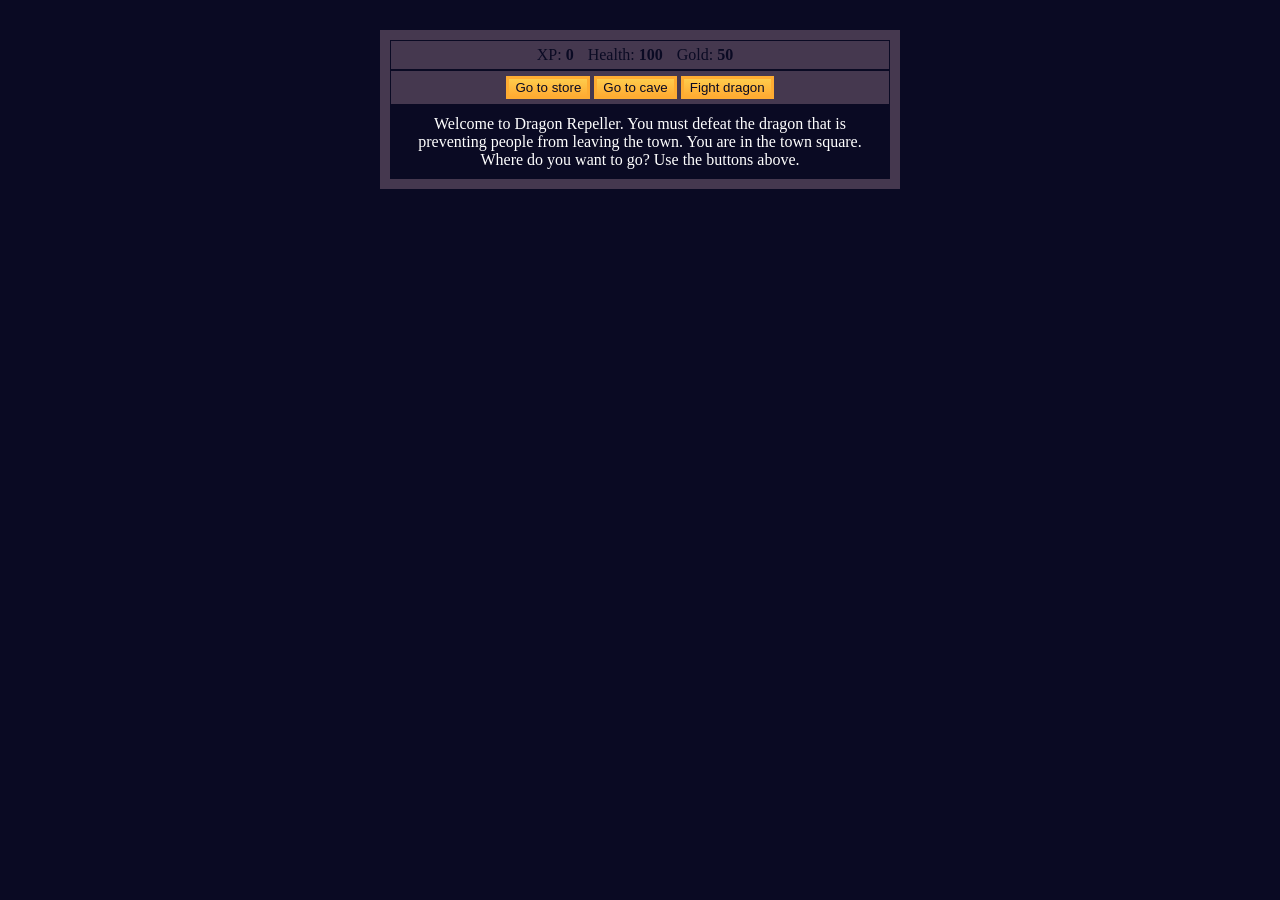
==== index.html @ 041bfd51 "refactor: clean up codebase" ====
<!DOCTYPE html>
<html lang="en">
  <head>
    <meta charset="utf-8">
    <link rel="stylesheet" href="css/style.css">
    <link rel="icon" type="image/png" href="images/controllericon.png"/>
    <title>RPG - Dragon Repeller</title>
  </head>
  <body>
    <div id="game">
      <div id="stats">
        <span class="stat">XP: <strong><span id="xpText">0</span></strong></span>
        <span class="stat">Health: <strong><span id="healthText">100</span></strong></span>
        <span class="stat">Gold: <strong><span id="goldText">50</span></strong></span>
      </div>
      <div id="controls">
        <button id="button1">Go to store</button>
        <button id="button2">Go to cave</button>
        <button id="button3">Fight dragon</button>
      </div>
      <div id="monsterStats">
        <span class="stat">Monster Name: <strong><span id="monsterName"></span></strong></span>
        <span class="stat">Health: <strong><span id="monsterHealth"></span></strong></span>
      </div>
      <div id="text">
        Welcome to Dragon Repeller. You must defeat the dragon that is preventing people from leaving the town. You are in the town square. Where do you want to go? Use the buttons above.
      </div>
    </div>
    <script src="js/script.js"></script>
  </body>
</html>
---- css/style.css ----
body {
  background-color: #0a0a23;
  text-align: center;
  background-image: url('https://wallpapercave.com/wp/wp9133884.jpg');
  background-size: cover;
  background-position: center top;
  background-repeat: no-repeat;
  overflow: hidden;
}

#text {
  background-color: #0a0a23;
  color: #ffffff;
  padding: 10px;
}

#game {
  max-width: 500px;
  max-height: 400px;
  background-color: #45384f;
  color: #ffffff;
  margin: 30px auto 0px;
  padding: 10px;
}

#controls,
#stats {
  border: 1px solid #0a0a23;
  padding: 5px;
  color: #0a0a23;
}

#monsterStats {
  display: none;
  border: 1px solid #0a0a23;
  padding: 5px;
  color: #ffffff;
  background-color: #c70d0d;
}

.stat {
  padding-right: 10px;
}

button {
  cursor: pointer;
  color: #0a0a23;
  background-color: #feac32;
  background-image: linear-gradient(#fecc4c, #ffac33);
  border: 3px solid #feac32;
}

#info {
  position: relative;
  top: 75%;
  margin: 380px auto 0;
  width: 300px;
  height: 170px;
  text-align: center;
  color: rgba(255, 255, 255, 0.9);
  font-weight: bold;
  font-size: 24px;
  text-shadow: 2px 2px 4px rgba(0, 0, 0, 0.5);
  background-color: rgba(0, 0, 0, 0.7);
  padding: 15px;
  border-radius: 8px;
  box-shadow: 0px 4px 8px rgba(0, 0, 0, 0.3);
}

p {
  margin: 10px 0;
  font-size: 18px;
}

.back-to-games {
  display: inline-block;
  padding: 10px 20px;
  background-color: rgba(0, 0, 0, 0.8);
  color: white;
  border: 2px solid rgba(255, 255, 255, 0.6);
  border-radius: 5px;
  text-decoration: none;
  font-size: 18px;
  margin-top: 10px;
  transition: background-color 0.3s ease;
}

.back-to-games:hover {
  background-color: rgb(143, 35, 35);
  border-color: rgba(255, 255, 255, 1);
}
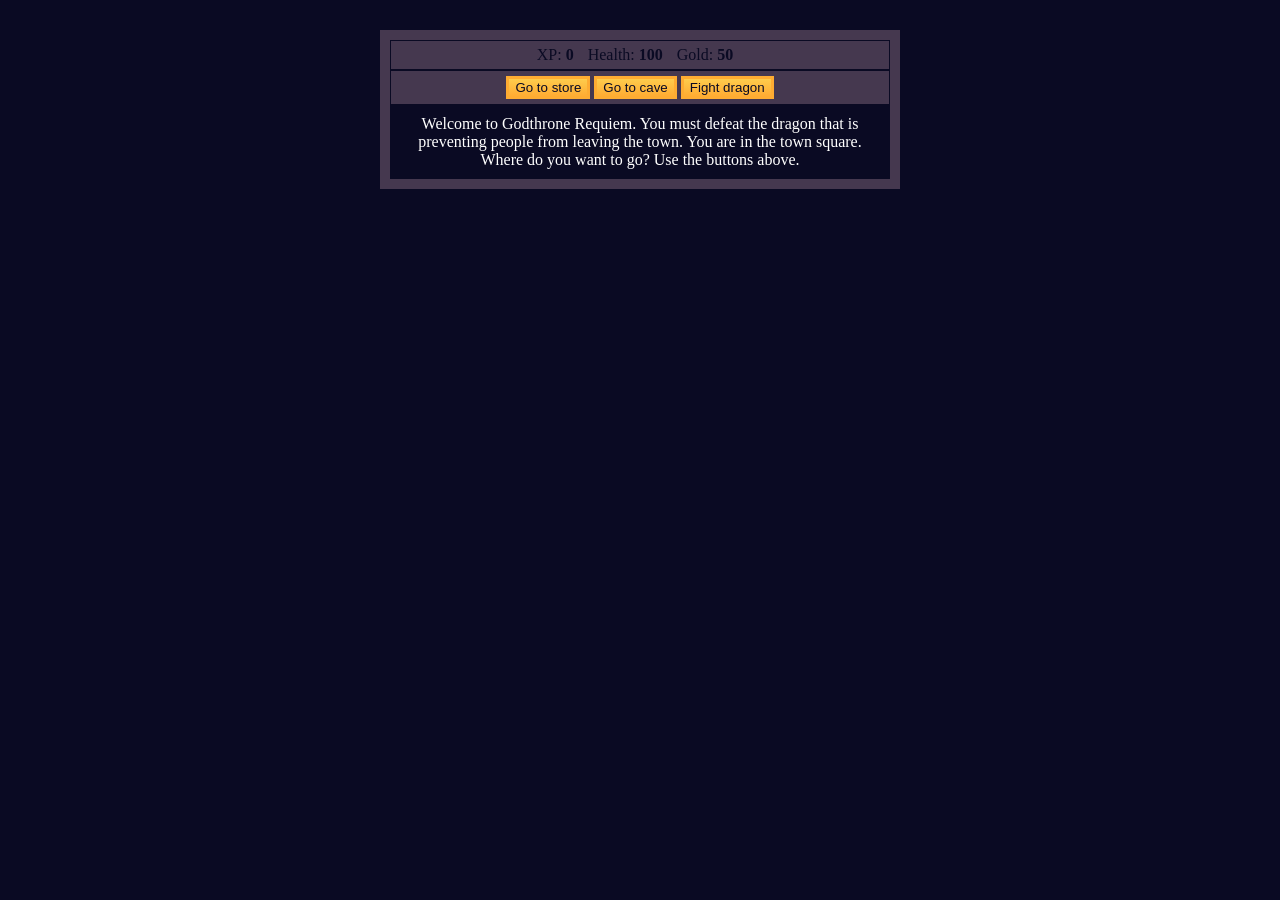
==== commit 229fd3f8: "docs: update project" ====
--- a/index.html
+++ b/index.html
@@ -23,7 +23,7 @@
         <span class="stat">Health: <strong><span id="monsterHealth"></span></strong></span>
       </div>
       <div id="text">
-        Welcome to Dragon Repeller. You must defeat the dragon that is preventing people from leaving the town. You are in the town square. Where do you want to go? Use the buttons above.
+        Welcome to Godthrone Requiem. You must defeat the dragon that is preventing people from leaving the town. You are in the town square. Where do you want to go? Use the buttons above.
       </div>
     </div>
     <script src="js/script.js"></script>
--- a/css/style.css
+++ b/css/style.css
@@ -1,7 +1,6 @@
 body {
   background-color: #0a0a23;
   text-align: center;
-  background-image: url('https://wallpapercave.com/wp/wp9133884.jpg');
   background-size: cover;
   background-position: center top;
   background-repeat: no-repeat;
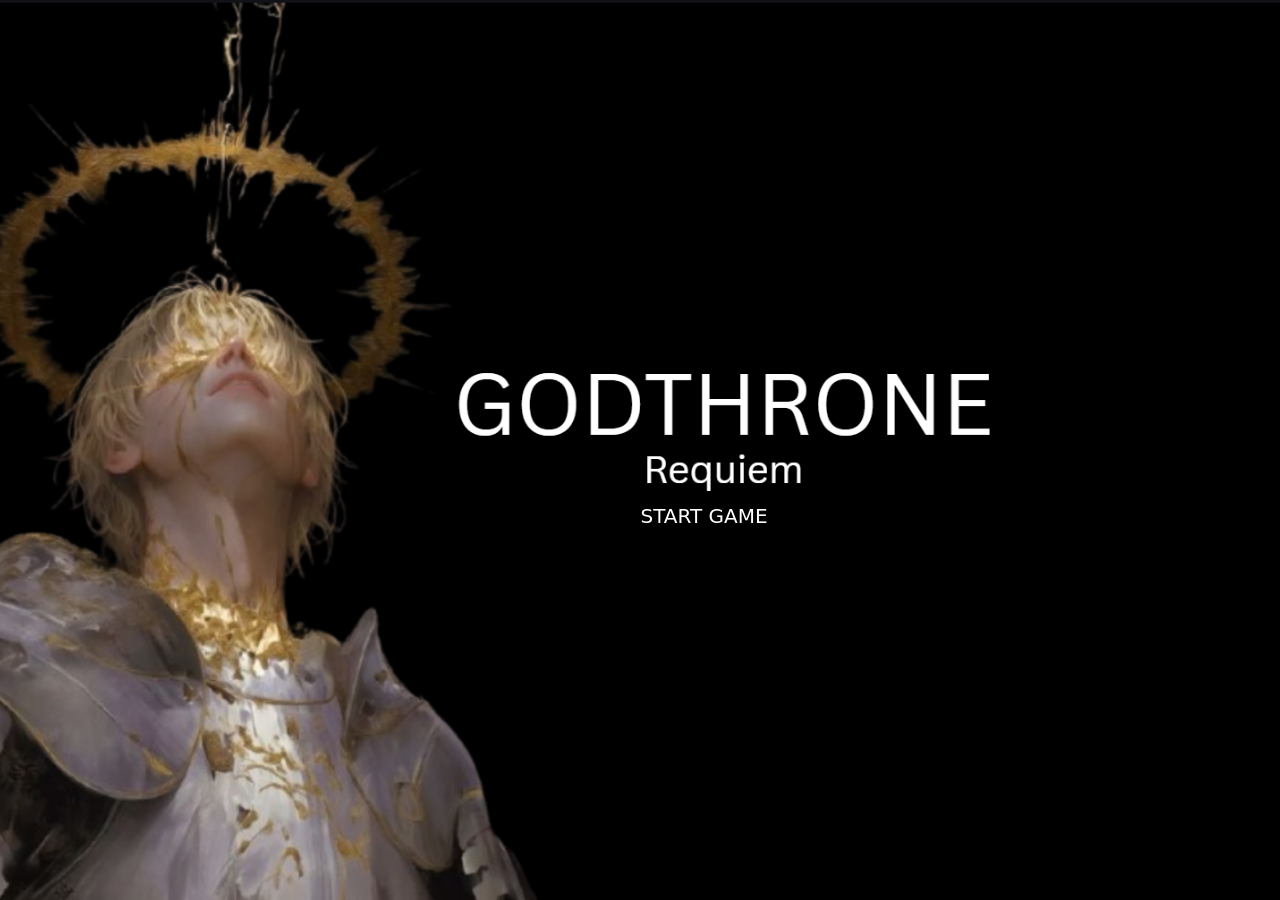
==== commit 25ac90c6: "feat: added index.css" ====
--- a/index.html
+++ b/index.html
@@ -1,31 +1,16 @@
 <!DOCTYPE html>
 <html lang="en">
-  <head>
-    <meta charset="utf-8">
-    <link rel="stylesheet" href="css/style.css">
-    <link rel="icon" type="image/png" href="images/controllericon.png"/>
-    <title>RPG - Dragon Repeller</title>
-  </head>
-  <body>
-    <div id="game">
-      <div id="stats">
-        <span class="stat">XP: <strong><span id="xpText">0</span></strong></span>
-        <span class="stat">Health: <strong><span id="healthText">100</span></strong></span>
-        <span class="stat">Gold: <strong><span id="goldText">50</span></strong></span>
-      </div>
-      <div id="controls">
-        <button id="button1">Go to store</button>
-        <button id="button2">Go to cave</button>
-        <button id="button3">Fight dragon</button>
-      </div>
-      <div id="monsterStats">
-        <span class="stat">Monster Name: <strong><span id="monsterName"></span></strong></span>
-        <span class="stat">Health: <strong><span id="monsterHealth"></span></strong></span>
-      </div>
-      <div id="text">
-        Welcome to Godthrone Requiem. You must defeat the dragon that is preventing people from leaving the town. You are in the town square. Where do you want to go? Use the buttons above.
-      </div>
+<head>
+    <meta charset="UTF-8">
+    <link rel="stylesheet" href="./css/index.css">
+    <link href="https://cdn.jsdelivr.net/npm/bootstrap@5.3.2/dist/css/bootstrap.min.css" rel="stylesheet" integrity="sha384-T3c6CoIi6uLrA9TneNEoa7RxnatzjcDSCmG1MXxSR1GAsXEV/Dwwykc2MPK8M2HN" crossorigin="anonymous">
+    <title>Godthrone Requiem</title>
+</head>
+<body>
+    <div class="container">
+        <div class="button-container">
+            <a href="browsergame.html" class="play-button">START GAME</a>
+        </div>
     </div>
-    <script src="js/script.js"></script>
-  </body>
+</body>
 </html>
--- a/css/index.css
+++ b/css/index.css
@@ -0,0 +1,104 @@
+html, body {
+  height: 100%;
+  margin: 0;
+  background-image: url('../images/godthronerequiem.png');
+  background-size: cover;
+  background-repeat: no-repeat;
+  background-attachment: fixed;
+  background-position: center;
+  overflow: hidden;
+}
+
+.Game-Controls-Title,
+.Game-Description-Title {
+  background-color: #000000;
+  color: #FFFFFF;
+  margin-top: 1px;
+  margin-bottom: 0;
+  padding: 2px;
+  border-radius: 1px;
+  font-family: 'Acme', sans-serif;
+}
+
+p {
+  color: #0B0A07;
+}
+
+.button-container {
+  position: absolute;
+  top: 49%;
+  left: 55%;
+  transform: translate(-50%, -50%);
+  text-align: center;
+  margin-top: 75px;
+}
+
+.play-button {
+  display: inline-block;
+  background-color: #000000;
+  color: #FFFFFF;
+  text-decoration: none;
+  font-size: 20px;
+  padding: 10px 20px;
+  border: none;
+  border-radius: 1px;
+  cursor: pointer;
+  transition: background-color 0.3s;
+  text-align: center;
+}
+
+.play-button:hover {
+  background-color: #1b1b1b;
+}
+
+.game-guide-link {
+  display: inline-block;
+  margin-top: 1px;
+  color: #9ea194;
+  text-decoration: none;
+}
+
+.game-guide-link:hover {
+  text-decoration: none;
+  color: #1b1b1b;
+}
+
+.audio-section {
+  text-align: left;
+}
+
+.audio-section audio {
+  background-color: #000000;
+  border: 2px solid #000000;
+  border-radius: 10px;
+  padding: 5px;
+  box-shadow: 0 4px 8px rgba(0, 0, 0, 0.5);
+  color: #d5c8af;
+}
+
+.audio-section h4 {
+  margin-bottom: 10px;
+  font-size: 1.2em;
+  color: #f8b700;
+}
+
+@media (max-width: 768px) {
+  html, body {
+    background-image: url('../images/godthronerequiem.png');
+    background-size: cover;
+    background-position: center top;
+  }
+
+  canvas {
+    width: 100%;
+    height: auto;
+  }
+
+  .Game-Title {
+    font-size: 2.5rem;
+    text-align: center;
+    padding: 0 15px;
+    margin-top: 10px;
+    color: #FFFFFF;
+  }
+}
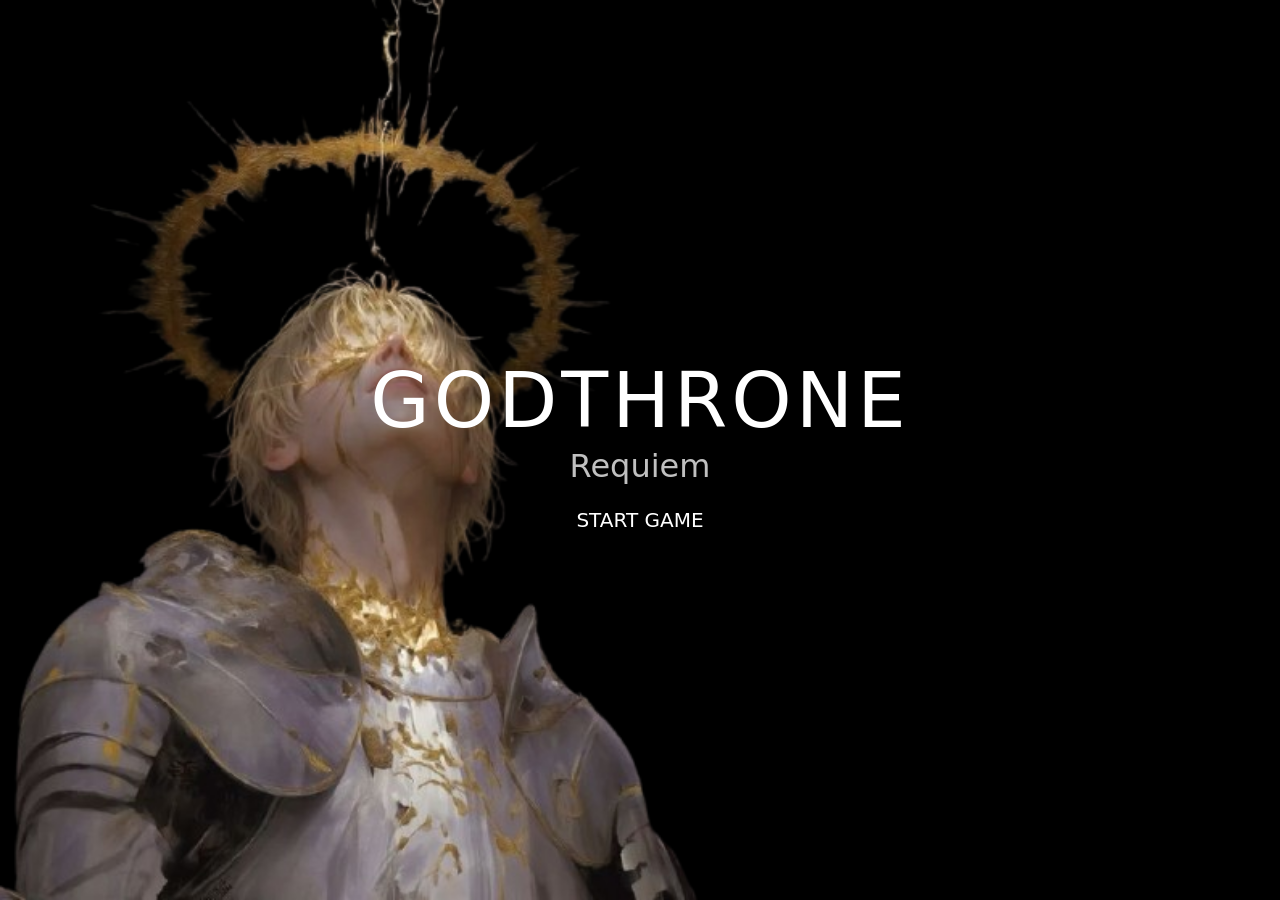
==== commit 8ac9e104: "fix: change homepage image" ====
--- a/index.html
+++ b/index.html
@@ -4,13 +4,17 @@
     <meta charset="UTF-8">
     <link rel="stylesheet" href="./css/index.css">
     <link href="https://cdn.jsdelivr.net/npm/bootstrap@5.3.2/dist/css/bootstrap.min.css" rel="stylesheet" integrity="sha384-T3c6CoIi6uLrA9TneNEoa7RxnatzjcDSCmG1MXxSR1GAsXEV/Dwwykc2MPK8M2HN" crossorigin="anonymous">
-    <title>Godthrone Requiem</title>
+    <title>Fear Nexus - Start Menu</title>
 </head>
 <body>
-    <div class="container">
-        <div class="button-container">
-            <a href="browsergame.html" class="play-button">START GAME</a>
-        </div>
+    <div class="bg-wrapper">
+        <img src="./images/godthronerequiem.png" class="bg-image" alt="Background">
+    </div>
+
+    <div class="title-wrapper">
+        <h1 class="game-title">GODTHRONE</h1>
+        <h2 class="subtitle">Requiem</h2>
+        <a href="browsergame.html" class="play-button">START GAME</a>
     </div>
 </body>
 </html>
--- a/css/index.css
+++ b/css/index.css
@@ -1,47 +1,96 @@
-html, body {
-  height: 100%;
-  margin: 0;
-  background-image: url('../images/godthronerequiem.png');
-  background-size: cover;
-  background-repeat: no-repeat;
-  background-attachment: fixed;
-  background-position: center;
-  overflow: hidden;
+/* Background wrapper */
+.bg-wrapper {
+    position: fixed;
+    inset: 0;
+    width: 100vw;
+    height: 100vh;
+    overflow: hidden;
+    z-index: -1;
+    background-color: black; /* FIXES WHITE SCREEN */
 }
 
-.Game-Controls-Title,
-.Game-Description-Title {
-  background-color: #000000;
-  color: #FFFFFF;
-  margin-top: 1px;
-  margin-bottom: 0;
-  padding: 2px;
-  border-radius: 1px;
-  font-family: 'Acme', sans-serif;
+
+/* Default: desktop layout (Image 1) */
+/* Desktop: Image 1 layout */
+.bg-image {
+    position: absolute;
+    left: 0;
+    top: 50%;
+    transform: translateY(-50%);
+    height: 100%;
+    width: auto;
+    object-fit: contain;
 }
 
-p {
-  color: #0B0A07;
+
+
+
+.title-wrapper {
+    position: relative;
+    z-index: 10;
+    height: 100vh;          /* full screen height */
+    width: 100vw;           /* full screen width */
+    display: flex;
+    flex-direction: column;
+    justify-content: center; /* vertical centering */
+    align-items: center;     /* horizontal centering */
+    text-align: center;
 }
 
+
+
+.game-title {
+    font-size: clamp(2rem, 6vw, 6rem);
+    color: white;
+    margin: 0;
+    letter-spacing: 4px;
+}
+
+.subtitle {
+    font-size: clamp(1rem, 3vw, 2rem);
+    color: #c0c0c0;
+    margin-bottom: 40px;
+}
+
+.play-button {
+    margin-top: -30px; /* moves button UP */
+}
+
+
+
+
+.play-button:hover {
+    background-color: #1b1b1b;
+}
+
+
+/* full-screen flex centering instead of absolute px */
+.start-container {
+  min-height: 100vh;
+  width: 100vw;
+  display: flex;
+  align-items: center;
+  justify-content: center;
+}
+
+
 .button-container {
-  position: absolute;
-  top: 49%;
-  left: 55%;
-  transform: translate(-50%, -50%);
-  text-align: center;
-  margin-top: 75px;
+  display: flex;
+  justify-content: center;
+  align-items: center;
 }
+
+
 
 .play-button {
   display: inline-block;
   background-color: #000000;
   color: #FFFFFF;
   text-decoration: none;
-  font-size: 20px;
+  font-size: clamp(1rem, 2vw, 1.25rem);
   padding: 10px 20px;
   border: none;
-  border-radius: 1px;
+  border-radius: 4px;
   cursor: pointer;
   transition: background-color 0.3s;
   text-align: center;
@@ -63,42 +112,28 @@
   color: #1b1b1b;
 }
 
-.audio-section {
-  text-align: left;
+/* Tablet & phone: Image 2 layout */
+@media (max-width: 768px) {
+    .bg-image {
+        left: 50%;
+        top: 50%;
+        transform: translate(-50%, -50%);
+        width: 100%;
+        height: auto;
+        object-fit: contain;
+    }
 }
 
-.audio-section audio {
-  background-color: #000000;
-  border: 2px solid #000000;
-  border-radius: 10px;
-  padding: 5px;
-  box-shadow: 0 4px 8px rgba(0, 0, 0, 0.5);
-  color: #d5c8af;
+/* Tiny screens: flip if needed */
+@media (max-width: 480px) {
+    .bg-image {
+        transform: translate(-50%, -50%) scaleX(-1);
+    }
 }
 
-.audio-section h4 {
-  margin-bottom: 10px;
-  font-size: 1.2em;
-  color: #f8b700;
+
+@media (max-width: 480px) {
+    .bg-image {
+        transform: translate(-50%, -50%) scaleX(-1);
+    }
 }
-
-@media (max-width: 768px) {
-  html, body {
-    background-image: url('../images/godthronerequiem.png');
-    background-size: cover;
-    background-position: center top;
-  }
-
-  canvas {
-    width: 100%;
-    height: auto;
-  }
-
-  .Game-Title {
-    font-size: 2.5rem;
-    text-align: center;
-    padding: 0 15px;
-    margin-top: 10px;
-    color: #FFFFFF;
-  }
-}
